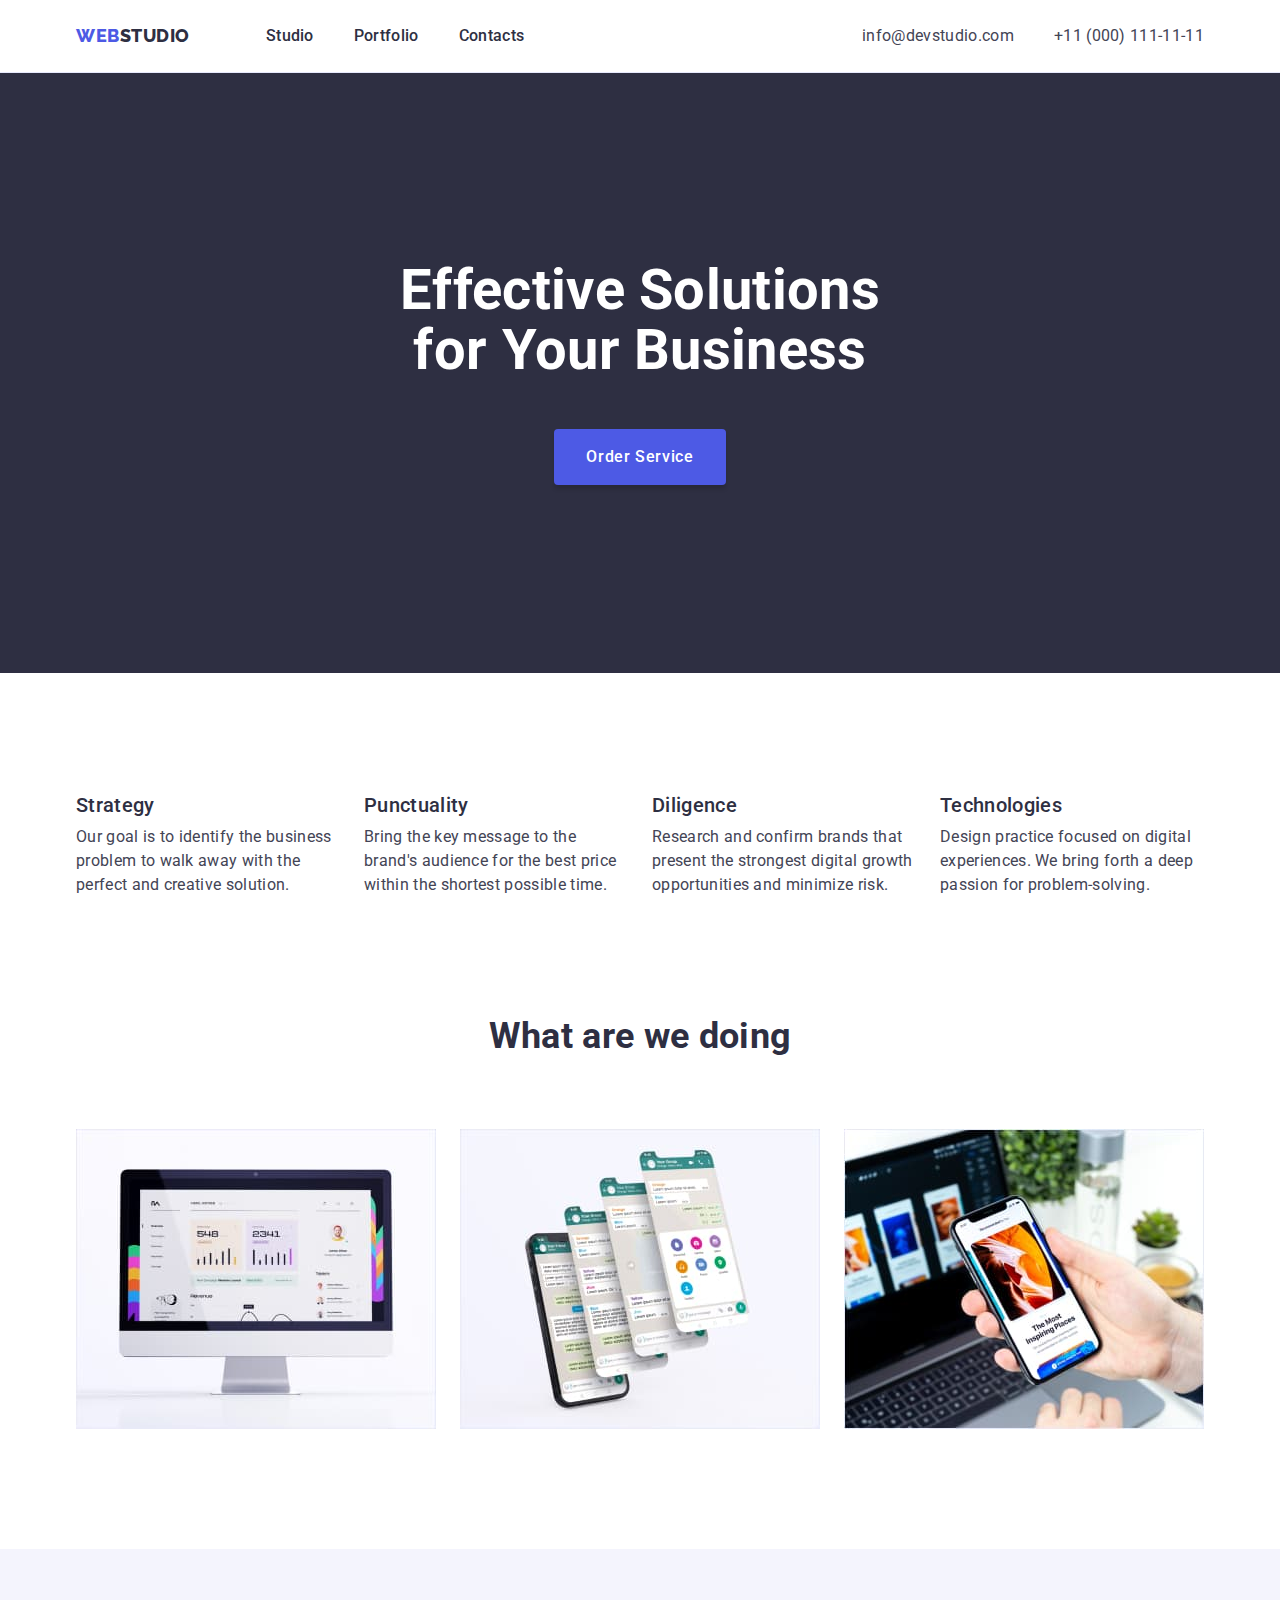
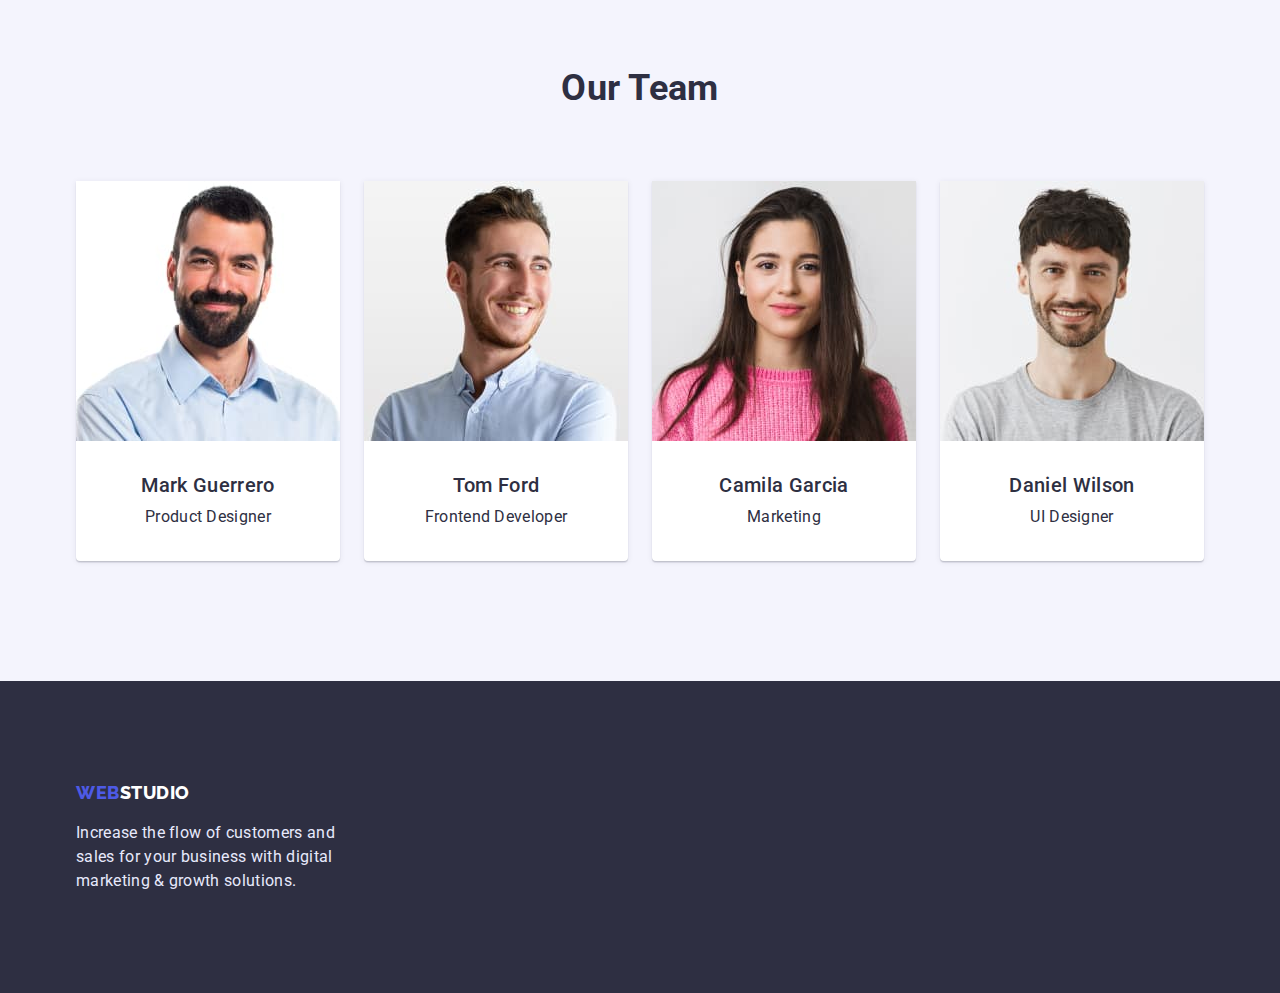
==== index.html @ be6d8459 "Initial commit" ====
<!DOCTYPE html>
<html lang="en">
  <head>
    <meta charset="UTF-8" />
    <meta name="viewport" content="width=device-width, initial-scale=1.0" />
    <title>Document</title>
    <link href="https://fonts.googleapis.com/css2?family=Raleway:wght@800&family=Roboto:wght@400;500;700;900&display=swap" 
    rel="stylesheet"> 
   <link rel="stylesheet"
    href="https://cdnjs.cloudflare.com/ajax/libs/modern-normalize/1.1.0/modern-normalize.min.css" />
    <link rel="stylesheet" href="./css/styles.css" />
  </head>
  <body>
    <header class="page-nav">
      <div class="conteiner main-nav">
          <nav class="main-nav">
            <a href="./index.html" class="logo">
              <span class="heading">Web</span><span>Studio</span>
            </a> 
            <ul class="nav-list list">
              <li class="item"><a href="./index.html" class="link">Studio</a></li>
              <li class="item"><a href="./portfolio.html" class="link">Portfolio</a></li>
              <li class="item"><a href="" class="link">Contacts</a></li>
            </ul>
          </nav>            
        <address class="auth">
          <ul class="mail list">
            <li class="item">
              <a href="mailto:info@devstudio.com" class="auth-link">info@devstudio.com</a>
            </li>
            <li class="item">
              <a href="tel:+110001111111" class="auth-link">+11 (000) 111-11-11</a>
            </li>
          </ul>
        </address>
      </div> 
    </header>
    <main>
       
      <section class="hero-section">
        <div class="conteiner">  
          <h1 class="hero-text">Effective Solutions <br/> for Your Business</h1>
          <button type="button" class="button-primary">Order Service</button>
        </div>    
      </section>
      <!--section1-->
      <section class="section-top list">
          <div class="conteiner">
           <h2 class="hide-title">Advances</h2>
            <ul class="section-text list">
            <li class="item">
              <h3 class="subtitle">Strategy</h3>
              <p class="text">
                Our goal is to identify the business problem to walk away with the
                perfect and creative solution.
              </p>
            </li>
            <li class="item">
              <h3 class="subtitle">Punctuality</h3>
              <p class="text">
                Bring the key message to the brand's audience for the best price
                within the shortest possible time.
              </p>
            </li>
            <li class="item">
              <h3 class="subtitle">Diligence</h3>
              <p class="text">
                Research and confirm brands that present the strongest digital
                growth opportunities and minimize risk.
              </p>
            </li>
            <li class="item">
              <h3 class="subtitle">Technologies</h3>
              <p class="text">
                Design practice focused on digital experiences. We bring forth a
                deep passion for problem-solving.
              </p>
            </li>
            </ul>
          </div> 
      </section>
      <!--section2-->
      <section class="img-section">
        <div class="conteiner">
          <h2 class="title">What are we doing</h2>
        <ul class="img-list list">
          <li class="item">
            <img src="./images/img1.jpg" alt="computer screen" width="360" />
          </li>
          <li class="item">
            <img src="./images/img3.jpg" alt="computer and phone" width="360" />
          </li>
          <li class="item">
            <img src="./images/img2.jpg" alt="layers on screen" width="360" />
          </li>
        </ul>
        </div>
      </section>
      <!--SECTION3-->      
      <section class="section-team">
        <div class="conteiner">
          <h2 class="title">Our Team</h2>
          <ul class="card-team list">
            <li class="item">
              <div class="card">            
                <img class="" src="./images/imgt1.jpg" alt="Mark Guerrero" width="264" />
                <div class="team-text">
                <h3 class="subtitle">Mark Guerrero</h3>
                <p class="text">Product Designer</p>
                </div> 
                </div> 
            </li>
            <li class="item"> 
              <div class="card">            
                <img class="" src="./images/imgt2.jpg" alt="Tom Ford" width="264"  />
                <div class="team-text">
                <h3 class="subtitle">Tom Ford</h3>
               <p class="text">Frontend Developer</p> 
                </div> 
                </div>
            </li>
            <li class="item">
              <div class="card">             
                <img class="" src="./images/imgt3.jpg" alt="Camila Garcia" width="264"  />
                <div class="team-text">
                <h3 class="subtitle">Camila Garcia</h3>
                <p class="text">Marketing</p>  
                </div> 
                </div>
            </li>
            <li class="item"> 
              <div class="card">            
                <img class="" src="./images/imgt4.jpg" alt="Daniel Wilson" width="264"  />
                <div class="team-text">
                <h3 class="subtitle">Daniel Wilson</h3>
                <p class="text">UI Designer</p>   
                </div> 
                </div>
            </li>
          </ul>
        </div>
      </section>
    </main>
    <footer class="footer">
     <div class="conteiner">
      <div class="footer-box">
      <a href="./index.html" class="logo">
        <span class="heading">Web</span><span class="caption">Studio</span>
      </a>  
      <p class="text-footer">
        Increase the flow of customers and sales for your business with digital
         marketing & growth solutions.
      </p>
     </div> 
     </div>
    </footer>
  </body>
</html>
---- css/styles.css ----
:root{
--main-color: #2E2F42;
--main-grey-color:#434455;
--white-color:  #FFFFFF;
--button-blue-color:  #4D5AE5;
--main-bground-color: #F4F4FD;
--button-portf-bground-color: #F4F4FD;
--background-button-color:#404BBF; 
--footer-text-color: #E7E9FC;
--button-border: #E7E9FC;
--card-shadow: 0px 1px 6px rgba(46, 47, 66, 0.08), 0px 1px 1px rgba(46, 47, 66, 0.16), 0px 2px 1px rgba(46, 47, 66, 0.08);
}

.list{
  list-style: none;
  margin: 0;
  padding: 0;
}

body {  
  font-family: 'Roboto', sans-serif;
  font-size: 16px;
  background-color: var(--text-white-color);
  color:var(--main-color);
  letter-spacing: 0.02em;
}


/* for nav main */
 .main-nav {
  display: flex;
  align-items: center;
}

 /* for header section address */ 
.conteiner{
  width: 1158px;
  padding-left: 15px;
  padding-right: 15px;
  margin-left: auto;
  margin-right: auto;
  
}
.hide-title{
  position: absolute;
  width: 1px;
  height: 1px;
  margin: -1px;
  border: 0;
  padding: 0;
  
  white-space: nowrap;
  clip-path: inset(100%);
  clip: rect(0 0 0 0);
  overflow: hidden;
}

/* logo */
.logo {

  font-family: 'Raleway', sans-serif;
  font-size: 18px;
  line-height: 1.33;
  font-weight: 800;
  letter-spacing: 0.03em;
  text-decoration: none;
  text-transform: uppercase;
  color: var(--main-color);
 
}
.logo .heading{
    color: var(--button-blue-color);
}
/* for footer logo */
.logo .caption{
  color:  var(--white-color);
}
/* nav */

.nav-list .item+ .item{
  margin-left: 40px;
}
.nav-list{
 display: flex;
 margin-left: 76px;
}
.nav-list .link{
 padding-top: 24px;
 padding-bottom: 24px;
}
.nav-list .link {
  display: block;

  color: var(--main-color);
  font-weight: 500;
  line-height: 1.5;
  text-decoration: none;
 }

.link:hover,
.link:focus
{ 
  color:var(--background-button-color);
}
/* auth list */
.auth {
 margin-left: auto; 
}
.mail{
  display: flex;
  
}
.mail .item + .item {
margin-left: 40px;
}
.list .auth-link{
  
  color: var(--main-grey-color);
  font-style: normal;
  font-weight: 400;
  line-height: 1.5;
  text-decoration: none;  
  padding-top: 24px;
  padding-bottom: 24px;
}
.auth-link:hover,
.auth-link:focus
{color:var(--background-button-color)
}
.page-nav{
  border-bottom: 1px solid var(--footer-text-color) ;
}
/* hero section */
.hero-section{
  padding-top: 188px;
  padding-bottom: 188px;
  background: var(--main-color);
  text-align: center;
  
}
/* text for hero section */
.hero-section .hero-text{
  margin: 0;
  margin-bottom: 48px;

  font-size: 56px;
  font-weight: 700;
  line-height: 1.07;
  text-align: center;
  color: var(--white-color);

}
/* button for hero (primery button)*/
.hero-section .button-primary{
  display: inline-block;
  cursor: pointer;
  border-radius: 4px;
  box-shadow: 0px 4px 4px rgba(0, 0, 0, 0.15);
  padding: 16px 32px;
  min-width: 169px;
  border: none; 

  font-family: 'Roboto', sans-serif;
  font-weight: 500;
  font-size: 16px;
  line-height: 1.5;
  letter-spacing: 0.04em;
  
 
  color: var(--white-color);
  background: var(--button-blue-color);
}
.button-primary:hover,
.button-primary:focus{
background: var(--background-button-color);
}

/* for portfolio button */
/* 1 for button list*/
.button-list {

  margin-bottom: 72px;
  display: flex;
  flex-wrap: wrap;
  justify-content: center;
}
.button-list .item + .item {
  margin-left: 24px;
}

.button-list .button-link{
  padding: 12px 24px;
  border-radius: 4px;
  border: 1px solid var(--button-border);
  box-shadow: 4px 4px 4px rgba(0, 0, 0, 0.15);
  cursor: pointer;

  font-family: 'Roboto', sans-serif;
  font-weight: 500;
  font-size: 16px;
  line-height: 1.5;
  letter-spacing: 0.04em; 
  
  color: var(--button-blue-color);
  background: var(--button-portf-bground-color); 
}
.button-link:hover,
.button-link:focus{
 background: var(--background-button-color); 
 color: var(--white-color);
 border: 1px solid transparent;
}
/* for portfolio img card  */
/* .item * {
  outline: 1px solid tomato;
} */
img {
  display: block;
  max-width: 100%;
  height: auto;
}
.card-img{
  display: flex;
  flex-wrap: wrap;
 
  gap: 48px 24px; 

}
.card-img .card-portfolio {
  text-decoration: none;
  
}
.card-content .subtitle{
  margin-top: 0;
  margin-bottom: 8px;
  font-weight: 500;
  font-size: 20px;
  line-height: 1.2;
  color: var(--main-color);
  
} 

.card-img .item{
  width: 360px;
   flex-basis: calc(100% / 3 - 24px);

} 
.card-content{
  padding-top: 32px;
  padding-bottom: 32px;
  padding-left: 16px;
}
.card-content .text{
  margin-top: 0;
  margin-bottom: 0;
  font-weight: 400;
  line-height: 1.5;
  color: var(--main-grey-color);
  
}
.card-content{
  border-bottom: 1px solid var(--footer-text-color) ;
  border-right: 1px solid var(--footer-text-color) ;
  border-left: 1px solid var(--footer-text-color) ;
} 
/*  for section1  */
 
 .section-top {
  padding-top: 120px;
  padding-bottom: 120px;
   /* background-color: #4D5AE5;  */
}  

.section-text .subtitle{
  margin-top: 0;
  font-weight: 500;
  margin-bottom: 8px;
  font-size: 20px;
  line-height: 1.2;
   /* background-color: aqua;  */
} 
.section-text {
  display: flex;
  flex-wrap: wrap;

  /* background-color: yellowgreen;  */
}
 .section-text .item {
 width: 264px;
} 
.section-text .item + .item{
 margin-left: 24px;
}  

.section-text .text{
  font-weight: 400;
  line-height: 1.5;
  color: var(--main-grey-color); 
  margin-top: 0;
  margin-bottom: 0;  

} 
/* for portfolio */
.section-portfolio{
  padding-top: 96px;
  padding-bottom: 120px;
  /* background-color: aqua; */
}
/* section2 (second), only pictures */
.img-section{
  padding-bottom: 120px;
 /* background-color: aqua; */
}
.img-section .img-list {
  display: flex;
  flex-wrap: wrap;
 
}
.img-list .item + .item{
  margin-left: 24px; 
}

.img-section .title{
  margin: 0;
  font-weight: 700;
  margin-bottom: 72px;
  font-size: 36px;
  line-height: 1.11;
  text-align: center;
  
}
/* section3 */
.section-team{
  padding-bottom: 120px;
  padding-top: 120px;
  background-color: var(--main-bground-color);
}

.card-team{
  display: flex;
  flex-wrap: wrap;

}
.card-team .item + .item {
  margin-left: 24px;
  
}
.section-team .title{
  margin: 0;
  margin-bottom: 72px;
  font-weight: 700;
  font-size: 36px;
  line-height: 1.11;
  text-align: center;
}

.card-team .subtitle{
  margin-top: 0;
  margin-bottom: 8px;
  font-weight: 500;
  font-size: 20px;
  line-height: 1.2;
}
.card-team .text{
  margin: 0;
  font-weight: 400;
  line-height: 1.5;
}
.card-team .team-text{
  padding: 32px 16px;
}
 .card{ 
  text-align: center;
  background-color: var(--white-color);
  box-shadow: var(--card-shadow);
  border-radius: 0px 0px 4px 4px;
 }


  /* for footer */
.footer{
background: var(--main-color);
padding-top: 100px;
padding-bottom: 100px;
}
.footer .text-footer{
  margin-top: 16px;
  margin-bottom: 0;
  line-height: 1.5;  
  color:var(--footer-text-color);
  font-weight: 400;
}
.footer-box{

  width: 264px;
     
}
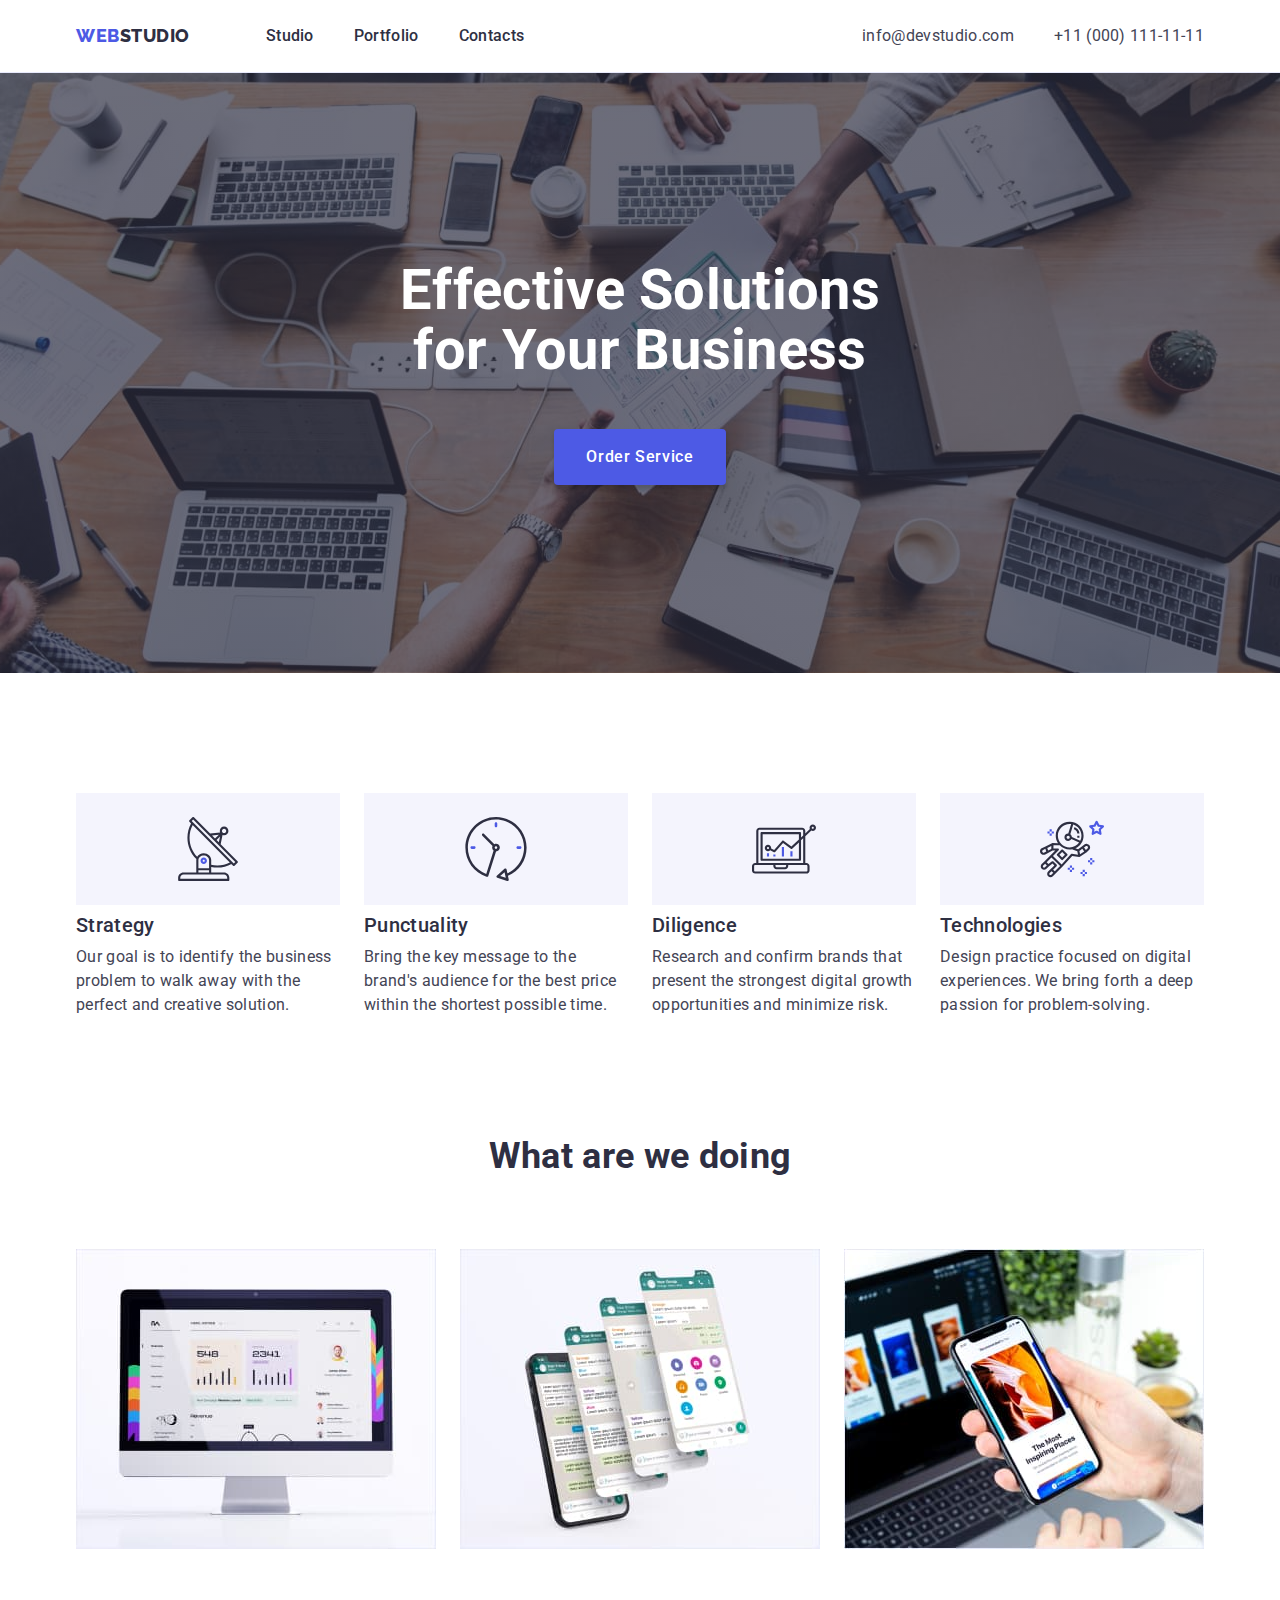
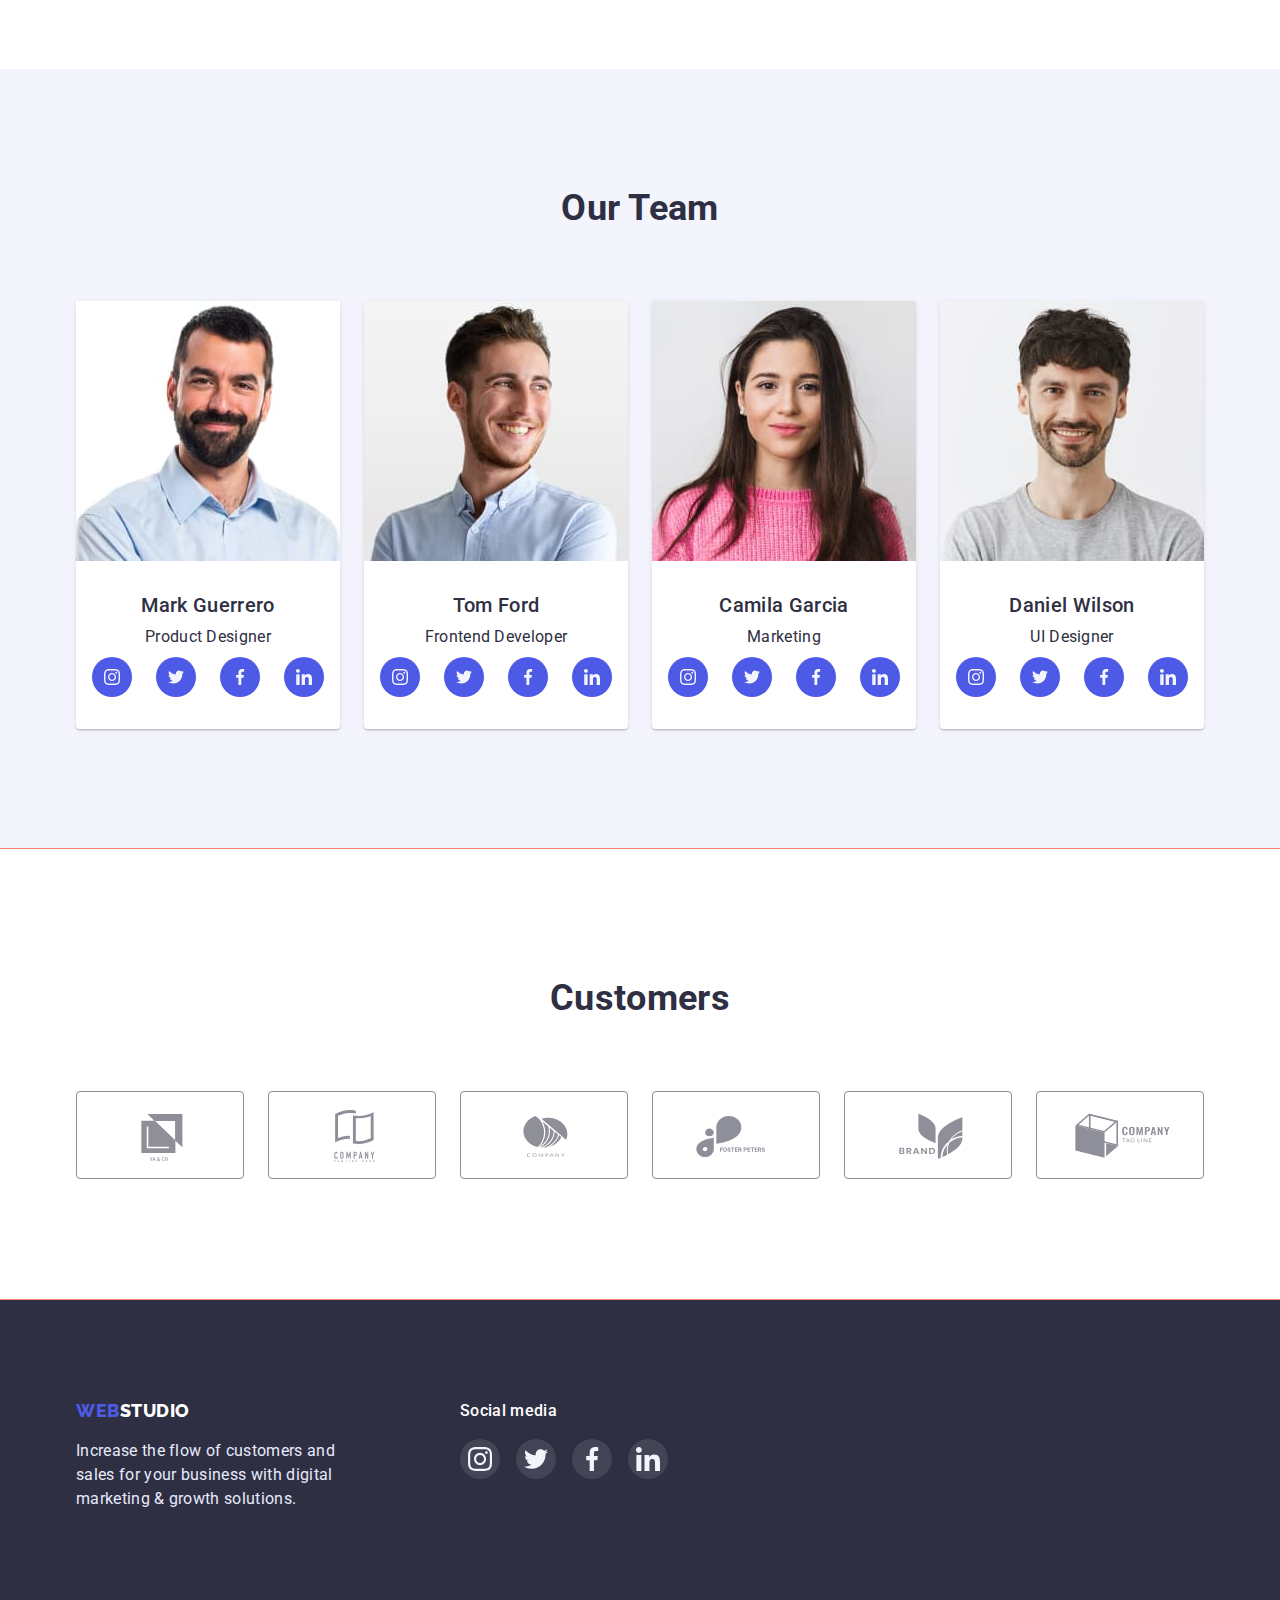
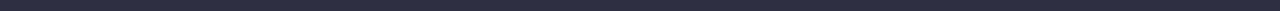
==== commit d43b07a5: "for-check-homework-04" ====
--- a/index.html
+++ b/index.html
@@ -36,46 +36,73 @@
       </div> 
     </header>
     <main>
-       
       <section class="hero-section">
         <div class="conteiner">  
           <h1 class="hero-text">Effective Solutions <br/> for Your Business</h1>
           <button type="button" class="button-primary">Order Service</button>
-        </div>    
+        </div>
       </section>
       <!--section1-->
       <section class="section-top list">
           <div class="conteiner">
-           <h2 class="hide-title">Advances</h2>
-            <ul class="section-text list">
-            <li class="item">
-              <h3 class="subtitle">Strategy</h3>
-              <p class="text">
-                Our goal is to identify the business problem to walk away with the
-                perfect and creative solution.
-              </p>
-            </li>
-            <li class="item">
-              <h3 class="subtitle">Punctuality</h3>
-              <p class="text">
-                Bring the key message to the brand's audience for the best price
-                within the shortest possible time.
-              </p>
-            </li>
-            <li class="item">
-              <h3 class="subtitle">Diligence</h3>
-              <p class="text">
-                Research and confirm brands that present the strongest digital
-                growth opportunities and minimize risk.
-              </p>
-            </li>
-            <li class="item">
-              <h3 class="subtitle">Technologies</h3>
-              <p class="text">
-                Design practice focused on digital experiences. We bring forth a
-                deep passion for problem-solving.
-              </p>
-            </li>
+           <h2 class="hide-title">Advances</h2>                      
+           <ul class="section-text list">
+              <li class="item">
+                <div class="upper-icon">
+                  <a href="" class="icon-item">
+                    <svg class="icon-link" width="64px" height="64px">
+                      <use href="./images/sprite.svg#icon-antenna"></use>
+                    </svg>
+                  </a>
+                </div>
+                <h3 class="subtitle">Strategy</h3>
+                <p class="text">
+                  Our goal is to identify the business problem to walk away with the
+                  perfect and creative solution.
+                </p>                
+              </li>
+              <li class="item">
+                <div class="upper-icon" >
+                  <a href="" class="icon-item">
+                    <svg class="icon-link" width="64px" height="64px">
+                      <use href="./images/sprite.svg#icon-clock"></use>
+                    </svg>
+                  </a>
+                </div>
+               <h3 class="subtitle">Punctuality</h3>
+                <p class="text">
+                  Bring the key message to the brand's audience for the best price
+                 within the shortest possible time.
+                </p>
+              </li>
+              <li class="item">
+                <div class="upper-icon" >
+                  <a href="" class="icon-item">
+                    <svg class="icon-link" width="64px" height="64px">
+                      <use href="./images/sprite.svg#icon-diagram"></use>
+                    </svg>
+                  </a>
+                </div>
+                <h3 class="subtitle">Diligence</h3>
+                <p class="text">
+                  Research and confirm brands that present the strongest digital
+                  growth opportunities and minimize risk.
+                </p>
+              </li>
+              <li class="item">
+                <div class="upper-icon" >
+                  <a href="" class="icon-item">
+                    <svg class="icon-link" width="64px" height="64px">
+                      <use href="./images/sprite.svg#icon-astronaut"></use>
+                    </svg>
+                  </a>
+                </div>
+                <h3 class="subtitle">Technologies</h3>
+                <p class="text">
+                  Design practice focused on digital experiences. We bring forth a
+                  deep passion for problem-solving.
+                </p>
+              </li>
             </ul>
           </div> 
       </section>
@@ -96,7 +123,7 @@
         </ul>
         </div>
       </section>
-      <!--SECTION3-->      
+      <!--SECTION3-->       
       <section class="section-team">
         <div class="conteiner">
           <h2 class="title">Our Team</h2>
@@ -107,15 +134,75 @@
                 <div class="team-text">
                 <h3 class="subtitle">Mark Guerrero</h3>
                 <p class="text">Product Designer</p>
+                <ul class="social-list list">
+                  <li class="social-list-item">
+                    <a href="" class="social-list-link">
+                      <svg class="social-list-icon" width="16" height="16">
+                        <use href="./images/sprite.svg#icon-instagram"></use>
+                      </svg>
+                    </a>
+                  </li>
+                  <li class="social-list-item">
+                    <a href="" class="social-list-link">
+                      <svg class="social-list-icon" width="16" height="16">
+                        <use href="./images/sprite.svg#icon-twitter"></use>
+                      </svg>
+                    </a>
+                  </li>
+                  <li class="social-list-item">
+                    <a href="" class="social-list-link">
+                      <svg class="social-list-icon" width="16" height="16">
+                        <use href="./images/sprite.svg#icon-facebook"></use>
+                      </svg>
+                    </a>
+                  </li>
+                  <li class="social-list-item">
+                    <a href="" class="social-list-link">
+                      <svg class="social-list-icon" width="16" height="16">
+                        <use href="./images/sprite.svg#icon-linkedin"></use>
+                      </svg>
+                    </a>
+                  </li>
+                </ul>
                 </div> 
-                </div> 
+                </div>                             
             </li>
             <li class="item"> 
               <div class="card">            
                 <img class="" src="./images/imgt2.jpg" alt="Tom Ford" width="264"  />
                 <div class="team-text">
                 <h3 class="subtitle">Tom Ford</h3>
-               <p class="text">Frontend Developer</p> 
+                <p class="text">Frontend Developer</p> 
+                <ul class="social-list list">
+                  <li class="social-list-item">
+                    <a href="" class="social-list-link">
+                      <svg class="social-list-icon" width="16" height="16">
+                        <use href="./images/sprite.svg#icon-instagram"></use>
+                      </svg>
+                    </a>
+                  </li>
+                  <li class="social-list-item">
+                    <a href="" class="social-list-link">
+                      <svg class="social-list-icon" width="16" height="16">
+                        <use href="./images/sprite.svg#icon-twitter"></use>
+                      </svg>
+                    </a>
+                  </li>
+                  <li class="social-list-item">
+                    <a href="" class="social-list-link">
+                      <svg class="social-list-icon" width="16" height="16">
+                        <use href="./images/sprite.svg#icon-facebook"></use>
+                      </svg>
+                    </a>
+                  </li>
+                  <li class="social-list-item">
+                    <a href="" class="social-list-link">
+                      <svg class="social-list-icon" width="16" height="16">
+                        <use href="./images/sprite.svg#icon-linkedin"></use>
+                      </svg>
+                    </a>
+                  </li>
+                </ul>
                 </div> 
                 </div>
             </li>
@@ -124,7 +211,37 @@
                 <img class="" src="./images/imgt3.jpg" alt="Camila Garcia" width="264"  />
                 <div class="team-text">
                 <h3 class="subtitle">Camila Garcia</h3>
-                <p class="text">Marketing</p>  
+                <p class="text">Marketing</p>
+                <ul class="social-list list">
+                  <li class="social-list-item">
+                    <a href="" class="social-list-link">
+                      <svg class="social-list-icon" width="16" height="16">
+                        <use href="./images/sprite.svg#icon-instagram"></use>
+                      </svg>
+                    </a>
+                  </li>
+                  <li class="social-list-item">
+                    <a href="" class="social-list-link">
+                      <svg class="social-list-icon" width="16" height="16">
+                        <use href="./images/sprite.svg#icon-twitter"></use>
+                      </svg>
+                    </a>
+                  </li>
+                  <li class="social-list-item">
+                    <a href="" class="social-list-link">
+                      <svg class="social-list-icon" width="16" height="16">
+                        <use href="./images/sprite.svg#icon-facebook"></use>
+                      </svg>
+                    </a>
+                  </li>
+                  <li class="social-list-item">
+                    <a href="" class="social-list-link">
+                      <svg class="social-list-icon" width="16" height="16">
+                        <use href="./images/sprite.svg#icon-linkedin"></use>
+                      </svg>
+                    </a>
+                  </li>
+                </ul>
                 </div> 
                 </div>
             </li>
@@ -133,16 +250,96 @@
                 <img class="" src="./images/imgt4.jpg" alt="Daniel Wilson" width="264"  />
                 <div class="team-text">
                 <h3 class="subtitle">Daniel Wilson</h3>
-                <p class="text">UI Designer</p>   
+                <p class="text">UI Designer</p>
+                <ul class="social-list list">
+                  <li class="social-list-item">
+                    <a href="" class="social-list-link">
+                      <svg class="social-list-icon" width="16" height="16">
+                        <use href="./images/sprite.svg#icon-instagram"></use>
+                      </svg>
+                    </a>
+                  </li>
+                  <li class="social-list-item">
+                    <a href="" class="social-list-link">
+                      <svg class="social-list-icon" width="16" height="16">
+                        <use href="./images/sprite.svg#icon-twitter"></use>
+                      </svg>
+                    </a>
+                  </li>
+                  <li class="social-list-item">
+                    <a href="" class="social-list-link">
+                      <svg class="social-list-icon" width="16" height="16">
+                        <use href="./images/sprite.svg#icon-facebook"></use>
+                      </svg>
+                    </a>
+                  </li>
+                  <li class="social-list-item">
+                    <a href="" class="social-list-link">
+                      <svg class="social-list-icon" width="16" height="16">
+                        <use href="./images/sprite.svg#icon-linkedin"></use>
+                      </svg>
+                    </a>
+                  </li>
+                </ul>   
                 </div> 
                 </div>
             </li>
           </ul>
         </div>
       </section>
+      <!--SECTION4-->
+      <section class="section-customer">
+        <div class="conteiner">
+          <h2 class="title">Customers</h2> 
+          <ul class="customers-list list">
+            <li class="logo-list">
+              <a href="" class="logo-link">
+                <svg class="logo-icon">
+                  <use href="./images/sprite.svg#icon-Logo1" width="104" height="56"></use>
+                </svg>
+              </a>
+            </li>
+            <li class="logo-list">
+              <a href="" class="logo-link">
+                <svg class="logo-icon">
+                  <use href="./images/sprite.svg#icon-Logo2" width="104" height="56"></use>
+                </svg>
+              </a>
+            </li>
+            <li class="logo-list">
+              <a href="" class="logo-link">
+                <svg class="logo-icon">
+                  <use href="./images/sprite.svg#icon-Logo3" width="104" height="56"></use>
+                </svg>
+              </a>
+            </li>
+            <li class="logo-list">
+              <a href="" class="logo-link">
+                <svg class="logo-icon">
+                  <use href="./images/sprite.svg#icon-Logo4" width="104" height="56"></use>
+                </svg>
+              </a>
+            </li>
+            <li class="logo-list">
+              <a href="" class="logo-link">
+                <svg class="logo-icon">
+                  <use href="./images/sprite.svg#icon-Logo5" width="104" height="56"></use>
+                </svg>
+              </a>
+            </li>
+            <li class="logo-list">
+              <a href="" class="logo-link">
+                <svg class="logo-icon">
+                  <use href="./images/sprite.svg#icon-Logo6" width="104" height="56"></use>
+                </svg>
+              </a>
+            </li>
+          </ul>            
+        </div>   
+      </section>
     </main>
     <footer class="footer">
-     <div class="conteiner">
+     <div class="foot-media conteiner">
       <div class="footer-box">
       <a href="./index.html" class="logo">
         <span class="heading">Web</span><span class="caption">Studio</span>
@@ -151,7 +348,40 @@
         Increase the flow of customers and sales for your business with digital
          marketing & growth solutions.
       </p>
-     </div> 
+    </div>
+      <div class="foot-social-link" >
+        <h2 class="media">Social media</h2>
+        <ul class="media-list">
+          <li class="media-item">
+            <a href="" class="media-link">
+              <svg class="link-sign">
+                <use href="./images/sprite.svg#icon-instagram" width="24" height="24"></use>
+              </svg>
+            </a>
+          </li>
+          <li class="media-item">
+            <a href="" class="media-link">
+              <svg class="link-sign">
+                <use href="./images/sprite.svg#icon-twitter" width="24" height="24"></use>
+              </svg>
+            </a>
+          </li>
+          <li class="media-item">
+            <a href="" class="media-link">
+              <svg class="link-sign">
+                <use href="./images/sprite.svg#icon-facebook" width="24" height="24"></use>
+              </svg>
+            </a>
+          </li>
+          <li class="media-item">
+            <a href="" class="media-link">
+              <svg class="link-sign">
+                <use href="./images/sprite.svg#icon-linkedin" width="24" height="24"></use>
+              </svg>
+            </a>
+          </li>
+        </ul>
+      </div>      
      </div>
     </footer>
   </body>
--- a/css/styles.css
+++ b/css/styles.css
@@ -10,6 +10,7 @@
 --footer-text-color: #E7E9FC;
 --button-border: #E7E9FC;
 --card-shadow: 0px 1px 6px rgba(46, 47, 66, 0.08), 0px 1px 1px rgba(46, 47, 66, 0.16), 0px 2px 1px rgba(46, 47, 66, 0.08);
+--color-customers: #8E8F99;
 }
 
 .list{
@@ -133,11 +134,23 @@
 }
 /* hero section */
 .hero-section{
+
+  max-width: 1440px;
+  max-height: 600px;
+  margin-left: auto;
+  margin-right: auto;  
+  /* outline: 2px solid greenyellow; */
+  background-image: linear-gradient(
+    rgba(46, 47, 66, 0.7),
+    rgba(46, 47, 66, 0.7)
+  ),
+  url('../images/people-office-hero.jpg'); 
+  background-position: center;
+  background-size: cover;
   padding-top: 188px;
   padding-bottom: 188px;
-  background: var(--main-color);
+  background-color: var(--main-color);  
   text-align: center;
-  
 }
 /* text for hero section */
 .hero-section .hero-text{
@@ -265,7 +278,6 @@
   border-left: 1px solid var(--footer-text-color) ;
 } 
 /*  for section1  */
- 
  .section-top {
   padding-top: 120px;
   padding-bottom: 120px;
@@ -283,15 +295,58 @@
 .section-text {
   display: flex;
   flex-wrap: wrap;
-
   /* background-color: yellowgreen;  */
 }
- .section-text .item {
+
+.section-text .item {
  width: 264px;
 } 
 .section-text .item + .item{
  margin-left: 24px;
-}  
+} 
+.feature-icon{
+  width: 264px;
+  height: 112px;
+  background-color: var(--button-portf-bground-color);
+  margin-bottom: 8px;
+}
+.upper-icon {
+  justify-content: center;
+  display: flex;
+  margin-bottom: 8px;
+  width: 264px;
+  height: 112px;
+  background-color: var(--main-bground-color);
+}
+.icon-item{
+  display: flex;
+  justify-content: center;
+  align-items: center;
+  /* outline: 1px solid red; */
+}
+
+/* .section-text .item::before{
+  display:block;
+  content: "";
+  height: 112px;
+  margin-bottom: 8px;
+  background: var(--button-portf-bground-color);
+  /* outline: 1px solid coral; 
+  background-repeat: no-repeat;
+  background-position: center; 
+}
+.section-text .icon-antenna::before {
+  background-image: url('../images/antenna.svg');
+}
+.section-text .icon-clock::before {
+  background-image: url('../images/clock.svg');
+}
+.section-text .icon-diagram::before {
+  background-image: url('../images/diagram.svg');
+}
+.section-text .icon-astronaut::before {
+  background-image: url('../images/astronaut.svg');
+} */
 
 .section-text .text{
   font-weight: 400;
@@ -301,6 +356,7 @@
   margin-bottom: 0;  
 
 } 
+
 /* for portfolio */
 .section-portfolio{
   padding-top: 96px;
@@ -310,7 +366,7 @@
 /* section2 (second), only pictures */
 .img-section{
   padding-bottom: 120px;
- /* background-color: aqua; */
+  /* background-color: aqua;  */
 }
 .img-section .img-list {
   display: flex;
@@ -328,6 +384,7 @@
   font-size: 36px;
   line-height: 1.11;
   text-align: center;
+ 
   
 }
 /* section3 */
@@ -364,26 +421,141 @@
 }
 .card-team .text{
   margin: 0;
+  margin-bottom: 8px;
   font-weight: 400;
   line-height: 1.5;
 }
 .card-team .team-text{
   padding: 32px 16px;
 }
- .card{ 
+.card{ 
   text-align: center;
   background-color: var(--white-color);
   box-shadow: var(--card-shadow);
   border-radius: 0px 0px 4px 4px;
  }
+/* for section3 icon */
+.social-list{
+  display: flex;
+  justify-content: center;
+  gap: 24px;
+
+}
+.social-list-link{
+  display: flex;
+  justify-content: center;
+  align-items: center;
+  width: 40px;
+  height: 40px;
+  border-radius: 50%;
+  background-color: var(--button-blue-color);
+}
+.social-list-link:hover,
+.social-list-link:focus  {
+background-color: var(--background-button-color);
+}
+ 
+/* for section4 icon customers */
+
+ 
+.section-customer{
+  padding-top: 130px;
+  padding-bottom: 120px;
+  outline: 1px solid salmon;
+}
+.section-customer .title{
+  margin: 0;
+  margin-bottom: 72px;
+  font-weight: 700;
+  font-size: 36px;
+  line-height: 1.11;
+  text-align: center;
+}
+.customers-list{
+  margin-top: 0;
+  margin-bottom: 0;
+  width: px;
+  height: px;
+  display: flex;
+  /* outline: 1px solid green; */
+
+}
+.logo-list{
+  width: 168px;
+  height: 88px;
+}
+.logo-list + .logo-list{
+ margin-left: 24px;
+}
+.logo-link{
+  display: flex;
+  align-items: center;
+  justify-content: center;
+  padding: 16px 32px; 
+  width: 100%;
+  height: 100%;
+  border: 1px solid var(--color-customers);
+  border-radius: 4px;
+}
+.logo-link:hover,
+.logo-link:focus{
+  display: block;
+  border: 1px solid var(--background-button-color);
+ 
+}
+.logo-icon{
+  justify-content: center;
+  width: 104px;
+  height: 56px;
+  /* fill: var(--color-customers); */
+  border-radius: 4px;
+   /* outline: 1px solid brown;  */
+}
+
+
+/* .client{
+  width: 168px;
+  height: 88px;
+  margin: 0 24px 0 0;
+}
+ .client-list{
+  margin-top: 0;
+  margin-bottom: 0;
+  display: flex;
+ }
+ .client-icon{
+  width: 168px;
+  height: 88px;
+  fill: green;
+  border-radius: 4px;
+ } */
+/* .logo-list {
+  margin: 0;
+  justify-content: center;
+  display: flex;
+  outline: 1px solid pink; 
+} */
+
+/* .logo-list-link{
+  margin: 0;
+  justify-content: center;
+  width: 168px;
+  height: 88px;
+  display: flex;
+  outline: 7px solid #4D5AE5; */
+
+
+
+
 
 
   /* for footer */
-.footer{
+ .footer{
+display: flex;
 background: var(--main-color);
 padding-top: 100px;
 padding-bottom: 100px;
-}
+} 
 .footer .text-footer{
   margin-top: 16px;
   margin-bottom: 0;
@@ -392,9 +564,40 @@
   font-weight: 400;
 }
 .footer-box{
-
   width: 264px;
-     
-}
-
-
+  margin-right: 120px;
+}
+.foot-media{
+display: flex;
+}
+.media-list{
+  margin: 0;
+  padding: 0;
+}
+.media-list{
+  display: flex;
+    width: 208px;
+    text-align: center;
+   gap: 16px;
+}
+.media-link{
+  display: block;
+  border: transparent;
+  border-radius: 50%;
+  width: 40px;
+  height: 40px;
+  padding: 8px;
+  background-color: rgba(255, 255, 255, 0.1);
+}
+.media-link:hover,
+.media-link:focus{
+  background-color: var(--background-button-color);
+}
+.media{
+  margin: 0 auto 16px 0;
+  font-weight: 500;
+  font-size: 16px;
+  line-height: 1.5;
+  color: var(--white-color);
+  
+}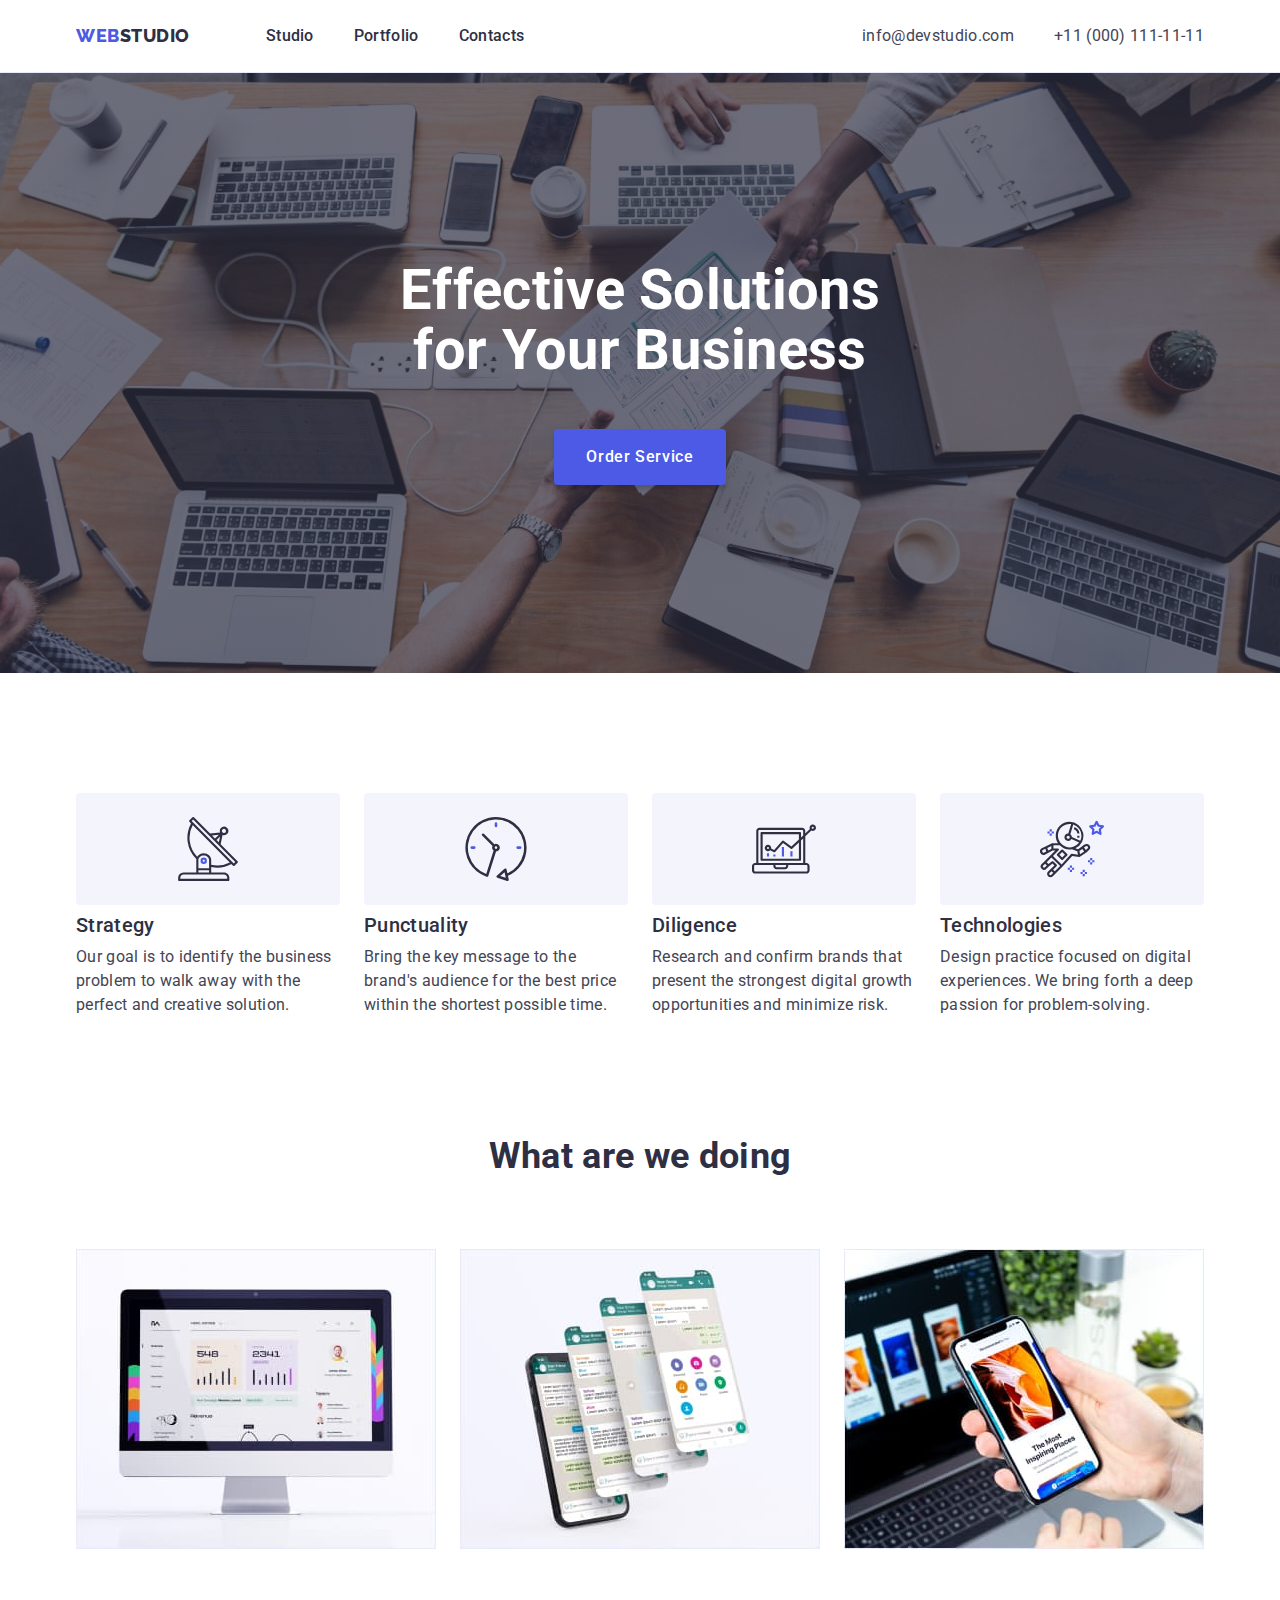
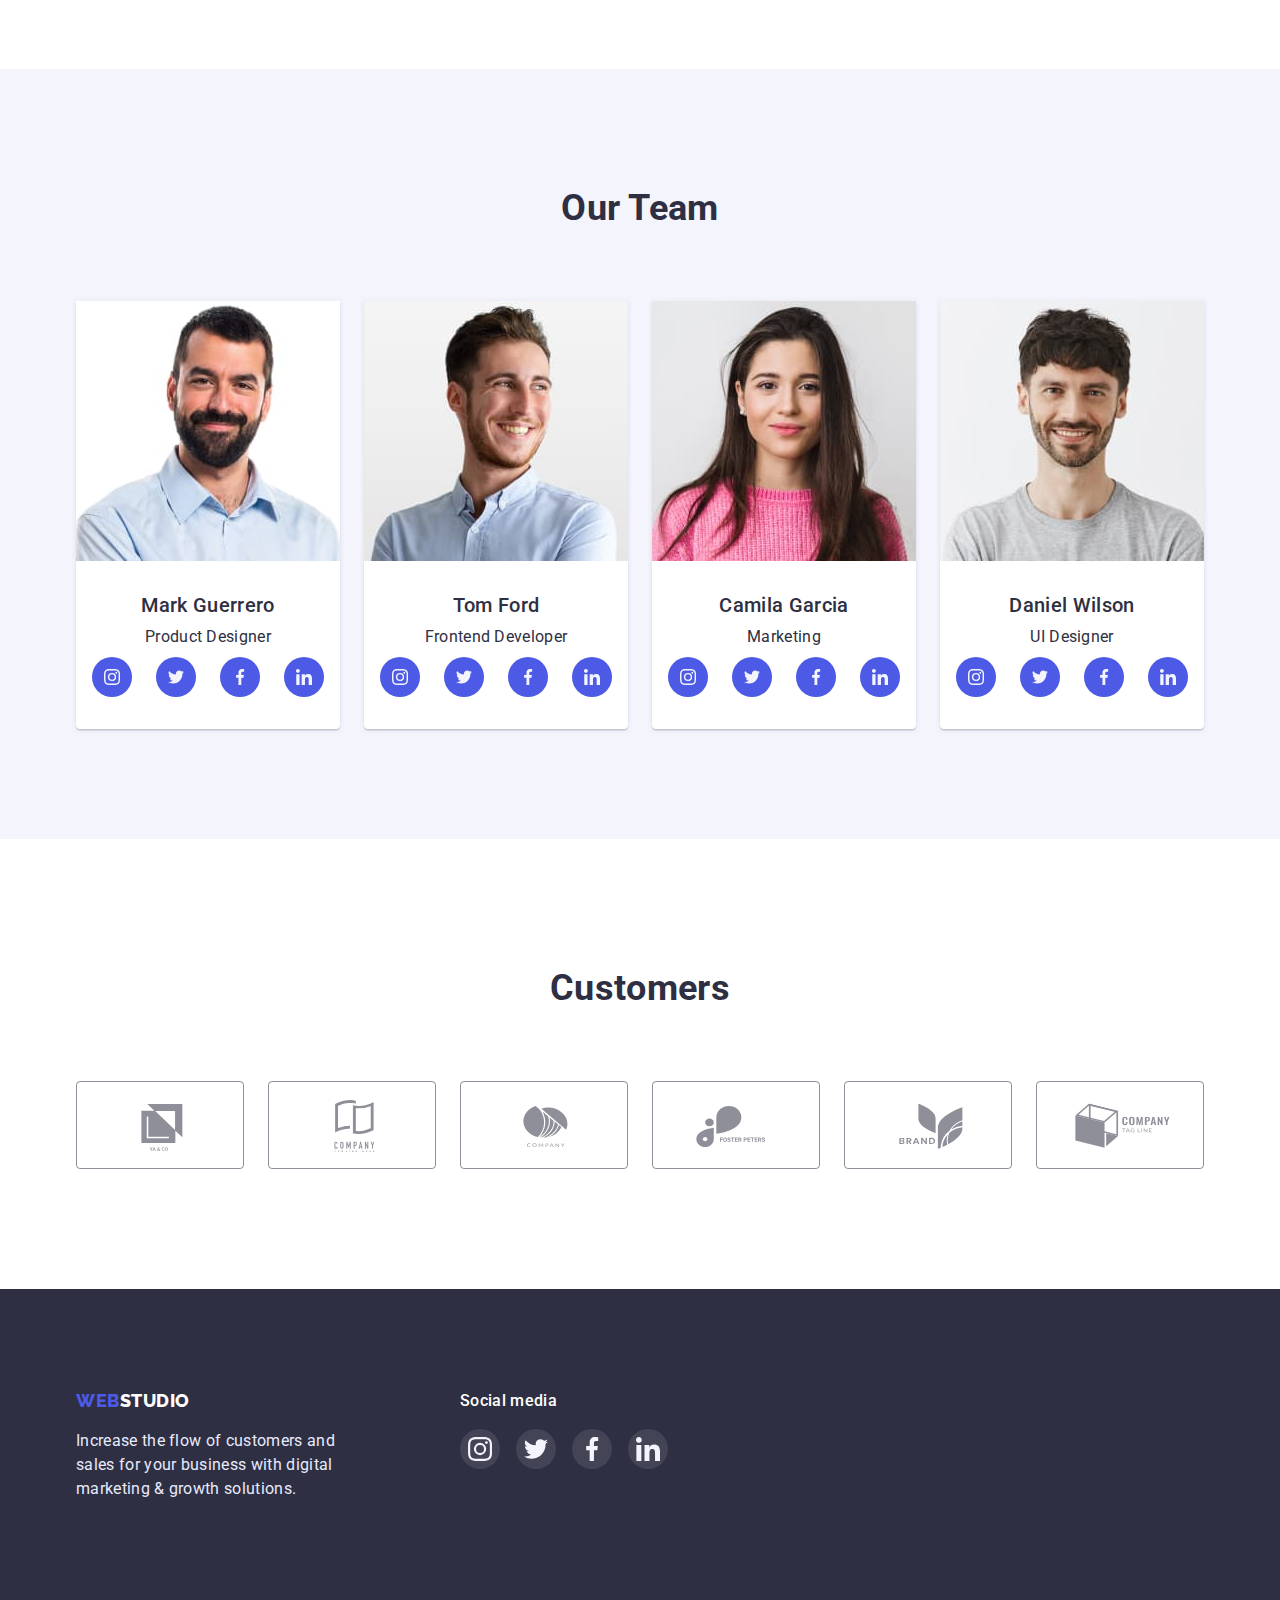
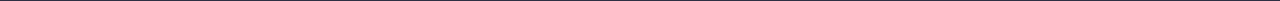
==== commit 7399e7c4: "for-chek-homework-04" ====
--- a/index.html
+++ b/index.html
@@ -47,14 +47,14 @@
           <div class="conteiner">
            <h2 class="hide-title">Advances</h2>                      
            <ul class="section-text list">
-              <li class="item">
+              <li class="item "> 
                 <div class="upper-icon">
                   <a href="" class="icon-item">
                     <svg class="icon-link" width="64px" height="64px">
                       <use href="./images/sprite.svg#icon-antenna"></use>
                     </svg>
                   </a>
-                </div>
+                </div>               
                 <h3 class="subtitle">Strategy</h3>
                 <p class="text">
                   Our goal is to identify the business problem to walk away with the
@@ -68,7 +68,7 @@
                       <use href="./images/sprite.svg#icon-clock"></use>
                     </svg>
                   </a>
-                </div>
+                </div>                               
                <h3 class="subtitle">Punctuality</h3>
                 <p class="text">
                   Bring the key message to the brand's audience for the best price
@@ -82,7 +82,7 @@
                       <use href="./images/sprite.svg#icon-diagram"></use>
                     </svg>
                   </a>
-                </div>
+                </div>                
                 <h3 class="subtitle">Diligence</h3>
                 <p class="text">
                   Research and confirm brands that present the strongest digital
@@ -96,7 +96,7 @@
                       <use href="./images/sprite.svg#icon-astronaut"></use>
                     </svg>
                   </a>
-                </div>
+                </div>               
                 <h3 class="subtitle">Technologies</h3>
                 <p class="text">
                   Design practice focused on digital experiences. We bring forth a
@@ -135,28 +135,28 @@
                 <h3 class="subtitle">Mark Guerrero</h3>
                 <p class="text">Product Designer</p>
                 <ul class="social-list list">
-                  <li class="social-list-item">
+                  <li class="team-social">
                     <a href="" class="social-list-link">
                       <svg class="social-list-icon" width="16" height="16">
                         <use href="./images/sprite.svg#icon-instagram"></use>
                       </svg>
                     </a>
                   </li>
-                  <li class="social-list-item">
+                  <li class="team-social">
                     <a href="" class="social-list-link">
                       <svg class="social-list-icon" width="16" height="16">
                         <use href="./images/sprite.svg#icon-twitter"></use>
                       </svg>
                     </a>
                   </li>
-                  <li class="social-list-item">
+                  <li class="team-social">
                     <a href="" class="social-list-link">
                       <svg class="social-list-icon" width="16" height="16">
                         <use href="./images/sprite.svg#icon-facebook"></use>
                       </svg>
                     </a>
                   </li>
-                  <li class="social-list-item">
+                  <li class="team-social">
                     <a href="" class="social-list-link">
                       <svg class="social-list-icon" width="16" height="16">
                         <use href="./images/sprite.svg#icon-linkedin"></use>
@@ -174,28 +174,28 @@
                 <h3 class="subtitle">Tom Ford</h3>
                 <p class="text">Frontend Developer</p> 
                 <ul class="social-list list">
-                  <li class="social-list-item">
+                  <li class="team-social">
                     <a href="" class="social-list-link">
                       <svg class="social-list-icon" width="16" height="16">
                         <use href="./images/sprite.svg#icon-instagram"></use>
                       </svg>
                     </a>
                   </li>
-                  <li class="social-list-item">
+                  <li class="team-social">
                     <a href="" class="social-list-link">
                       <svg class="social-list-icon" width="16" height="16">
                         <use href="./images/sprite.svg#icon-twitter"></use>
                       </svg>
                     </a>
                   </li>
-                  <li class="social-list-item">
+                  <li class="team-social">
                     <a href="" class="social-list-link">
                       <svg class="social-list-icon" width="16" height="16">
                         <use href="./images/sprite.svg#icon-facebook"></use>
                       </svg>
                     </a>
                   </li>
-                  <li class="social-list-item">
+                  <li class="team-social">
                     <a href="" class="social-list-link">
                       <svg class="social-list-icon" width="16" height="16">
                         <use href="./images/sprite.svg#icon-linkedin"></use>
@@ -213,28 +213,28 @@
                 <h3 class="subtitle">Camila Garcia</h3>
                 <p class="text">Marketing</p>
                 <ul class="social-list list">
-                  <li class="social-list-item">
+                  <li class="team-social">
                     <a href="" class="social-list-link">
                       <svg class="social-list-icon" width="16" height="16">
                         <use href="./images/sprite.svg#icon-instagram"></use>
                       </svg>
                     </a>
                   </li>
-                  <li class="social-list-item">
+                  <li class="team-social">
                     <a href="" class="social-list-link">
                       <svg class="social-list-icon" width="16" height="16">
                         <use href="./images/sprite.svg#icon-twitter"></use>
                       </svg>
                     </a>
                   </li>
-                  <li class="social-list-item">
+                  <li class="team-social">
                     <a href="" class="social-list-link">
                       <svg class="social-list-icon" width="16" height="16">
                         <use href="./images/sprite.svg#icon-facebook"></use>
                       </svg>
                     </a>
                   </li>
-                  <li class="social-list-item">
+                  <li class="team-social">
                     <a href="" class="social-list-link">
                       <svg class="social-list-icon" width="16" height="16">
                         <use href="./images/sprite.svg#icon-linkedin"></use>
@@ -252,28 +252,28 @@
                 <h3 class="subtitle">Daniel Wilson</h3>
                 <p class="text">UI Designer</p>
                 <ul class="social-list list">
-                  <li class="social-list-item">
+                  <li class="team-social">
                     <a href="" class="social-list-link">
                       <svg class="social-list-icon" width="16" height="16">
                         <use href="./images/sprite.svg#icon-instagram"></use>
                       </svg>
                     </a>
                   </li>
-                  <li class="social-list-item">
+                  <li class="team-social">
                     <a href="" class="social-list-link">
                       <svg class="social-list-icon" width="16" height="16">
                         <use href="./images/sprite.svg#icon-twitter"></use>
                       </svg>
                     </a>
                   </li>
-                  <li class="social-list-item">
+                  <li class="team-social">
                     <a href="" class="social-list-link">
                       <svg class="social-list-icon" width="16" height="16">
                         <use href="./images/sprite.svg#icon-facebook"></use>
                       </svg>
                     </a>
                   </li>
-                  <li class="social-list-item">
+                  <li class="team-social">
                     <a href="" class="social-list-link">
                       <svg class="social-list-icon" width="16" height="16">
                         <use href="./images/sprite.svg#icon-linkedin"></use>
@@ -351,7 +351,7 @@
     </div>
       <div class="foot-social-link" >
         <h2 class="media">Social media</h2>
-        <ul class="media-list">
+        <ul class="media-list list">
           <li class="media-item">
             <a href="" class="media-link">
               <svg class="link-sign">
--- a/css/styles.css
+++ b/css/styles.css
@@ -11,6 +11,7 @@
 --button-border: #E7E9FC;
 --card-shadow: 0px 1px 6px rgba(46, 47, 66, 0.08), 0px 1px 1px rgba(46, 47, 66, 0.16), 0px 2px 1px rgba(46, 47, 66, 0.08);
 --color-customers: #8E8F99;
+--backround-footer-social: #31D0AA;
 }
 
 .list{
@@ -116,7 +117,6 @@
 margin-left: 40px;
 }
 .list .auth-link{
-  
   color: var(--main-grey-color);
   font-style: normal;
   font-weight: 400;
@@ -134,9 +134,8 @@
 }
 /* hero section */
 .hero-section{
-
   max-width: 1440px;
-  max-height: 600px;
+  height: 600px;
   margin-left: auto;
   margin-right: auto;  
   /* outline: 2px solid greenyellow; */
@@ -223,6 +222,7 @@
  background: var(--background-button-color); 
  color: var(--white-color);
  border: 1px solid transparent;
+ box-shadow: 0px 3px 1px rgba(0, 0, 0, 0.1), 0px 2px 1px rgba(0, 0, 0, 0.08), 0px 2px 2px rgba(0, 0, 0, 0.12);
 }
 /* for portfolio img card  */
 /* .item * {
@@ -253,16 +253,18 @@
   color: var(--main-color);
   
 } 
-
 .card-img .item{
-  width: 360px;
-   flex-basis: calc(100% / 3 - 24px);
-
+  /* width: 360px;
+  flex-basis: calc(100% / 3 - 24px); */
 } 
+.card-img .item:hover,
+.card-img .item:focus{
+  box-shadow: 0px 1px 6px rgba(46, 47, 66, 0.08), 0px 1px 1px rgba(46, 47, 66, 0.16), 0px 2px 1px rgba(46, 47, 66, 0.08);
+}
 .card-content{
-  padding-top: 32px;
-  padding-bottom: 32px;
-  padding-left: 16px;
+  padding: 32px 16px;
+  border: 1px solid var(--footer-text-color) ;
+  border-top: none;
 }
 .card-content .text{
   margin-top: 0;
@@ -272,11 +274,6 @@
   color: var(--main-grey-color);
   
 }
-.card-content{
-  border-bottom: 1px solid var(--footer-text-color) ;
-  border-right: 1px solid var(--footer-text-color) ;
-  border-left: 1px solid var(--footer-text-color) ;
-} 
 /*  for section1  */
  .section-top {
   padding-top: 120px;
@@ -303,12 +300,13 @@
 } 
 .section-text .item + .item{
  margin-left: 24px;
-} 
-.feature-icon{
-  width: 264px;
-  height: 112px;
-  background-color: var(--button-portf-bground-color);
-  margin-bottom: 8px;
+}
+.section-text .text{
+  font-weight: 400;
+  line-height: 1.5;
+  color: var(--main-grey-color); 
+  margin-top: 0;
+  margin-bottom: 0;  
 }
 .upper-icon {
   justify-content: center;
@@ -317,25 +315,26 @@
   width: 264px;
   height: 112px;
   background-color: var(--main-bground-color);
+  border-radius: 4px;
 }
 .icon-item{
   display: flex;
   justify-content: center;
   align-items: center;
   /* outline: 1px solid red; */
-}
-
+}  
 /* .section-text .item::before{
   display:block;
   content: "";
   height: 112px;
   margin-bottom: 8px;
   background: var(--button-portf-bground-color);
-  /* outline: 1px solid coral; 
+  /* outline: 1px solid coral;  
   background-repeat: no-repeat;
-  background-position: center; 
-}
-.section-text .icon-antenna::before {
+  background-position: center;  
+ }  */
+
+/* .section-text .icon-antenna::before { 
   background-image: url('../images/antenna.svg');
 }
 .section-text .icon-clock::before {
@@ -346,17 +345,7 @@
 }
 .section-text .icon-astronaut::before {
   background-image: url('../images/astronaut.svg');
-} */
-
-.section-text .text{
-  font-weight: 400;
-  line-height: 1.5;
-  color: var(--main-grey-color); 
-  margin-top: 0;
-  margin-bottom: 0;  
-
-} 
-
+}   */
 /* for portfolio */
 .section-portfolio{
   padding-top: 96px;
@@ -389,7 +378,10 @@
 }
 /* section3 */
 .section-team{
-  padding-bottom: 120px;
+  max-width: 1440px;
+  margin-left: auto;
+  margin-right: auto;
+  padding-bottom: 110px;
   padding-top: 120px;
   background-color: var(--main-bground-color);
 }
@@ -438,8 +430,9 @@
 .social-list{
   display: flex;
   justify-content: center;
-  gap: 24px;
-
+}
+.team-social:not(:last-child){
+  margin-right: 24px;
 }
 .social-list-link{
   display: flex;
@@ -461,7 +454,7 @@
 .section-customer{
   padding-top: 130px;
   padding-bottom: 120px;
-  outline: 1px solid salmon;
+  /* outline: 1px solid salmon; */
 }
 .section-customer .title{
   margin: 0;
@@ -474,8 +467,6 @@
 .customers-list{
   margin-top: 0;
   margin-bottom: 0;
-  width: px;
-  height: px;
   display: flex;
   /* outline: 1px solid green; */
 
@@ -497,64 +488,31 @@
   border: 1px solid var(--color-customers);
   border-radius: 4px;
 }
+
+.logo-icon{
+  width: 104px;
+  height: 56px;
+  fill: var(--color-customers); 
+   /* outline: 1px solid brown;  */
+}
 .logo-link:hover,
 .logo-link:focus{
   display: block;
   border: 1px solid var(--background-button-color);
- 
-}
-.logo-icon{
-  justify-content: center;
-  width: 104px;
-  height: 56px;
-  /* fill: var(--color-customers); */
-  border-radius: 4px;
-   /* outline: 1px solid brown;  */
-}
-
-
-/* .client{
-  width: 168px;
-  height: 88px;
-  margin: 0 24px 0 0;
-}
- .client-list{
-  margin-top: 0;
-  margin-bottom: 0;
-  display: flex;
- }
- .client-icon{
-  width: 168px;
-  height: 88px;
-  fill: green;
-  border-radius: 4px;
- } */
-/* .logo-list {
-  margin: 0;
-  justify-content: center;
-  display: flex;
-  outline: 1px solid pink; 
-} */
-
-/* .logo-list-link{
-  margin: 0;
-  justify-content: center;
-  width: 168px;
-  height: 88px;
-  display: flex;
-  outline: 7px solid #4D5AE5; */
-
-
-
-
-
-
+}
+.logo-icon:hover,
+.logo-icon:focus{
+  fill: var(--background-button-color);
+}
   /* for footer */
  .footer{
-display: flex;
-background: var(--main-color);
-padding-top: 100px;
-padding-bottom: 100px;
+  max-width: 1440px;
+  margin-right: auto;
+  margin-left: auto;
+  display: flex;
+  background: var(--main-color);
+  padding-top: 100px;
+  padding-bottom: 100px;
 } 
 .footer .text-footer{
   margin-top: 16px;
@@ -576,9 +534,8 @@
 }
 .media-list{
   display: flex;
-    width: 208px;
-    text-align: center;
-   gap: 16px;
+  width: 208px;
+  text-align: center;
 }
 .media-link{
   display: block;
@@ -591,7 +548,10 @@
 }
 .media-link:hover,
 .media-link:focus{
-  background-color: var(--background-button-color);
+  background-color: var(--backround-footer-social);
+}
+.media-item:not(:last-child){
+  margin-right: 16px;
 }
 .media{
   margin: 0 auto 16px 0;
@@ -599,5 +559,4 @@
   font-size: 16px;
   line-height: 1.5;
   color: var(--white-color);
-  
-}+  }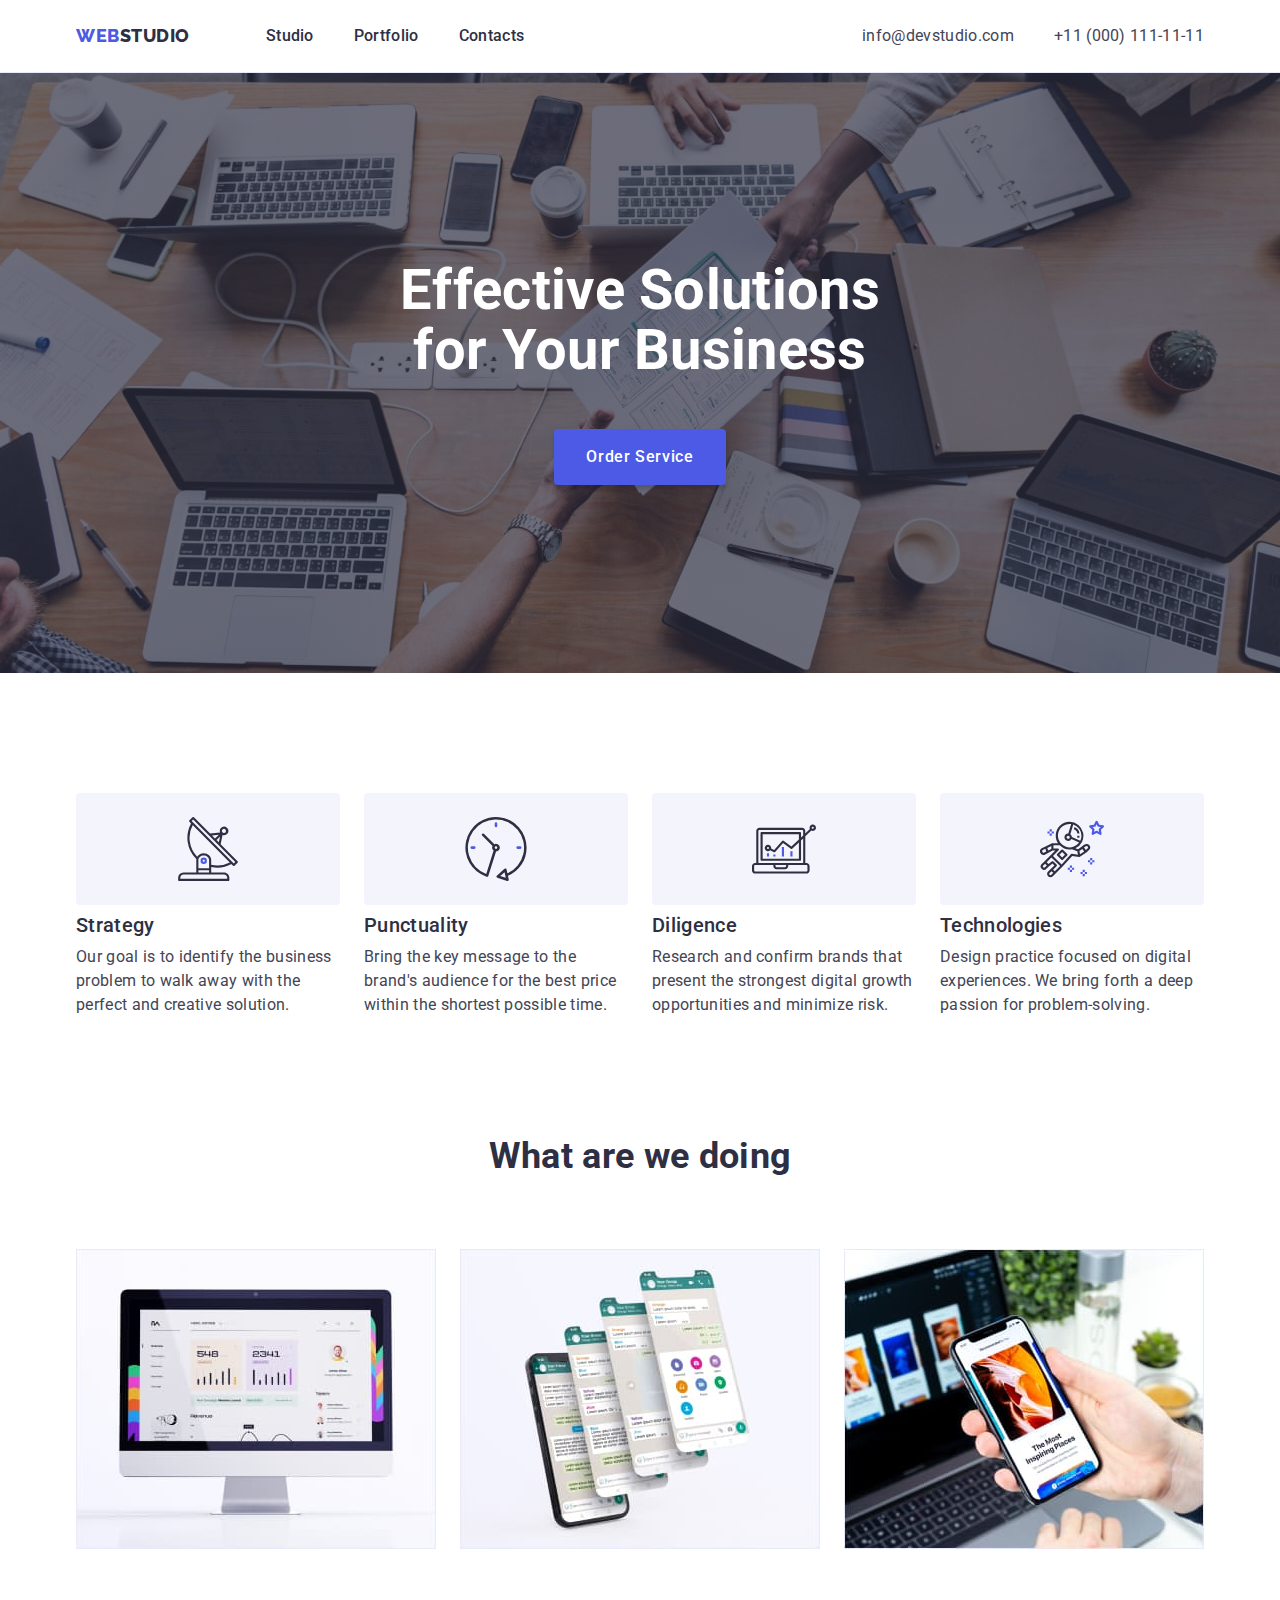
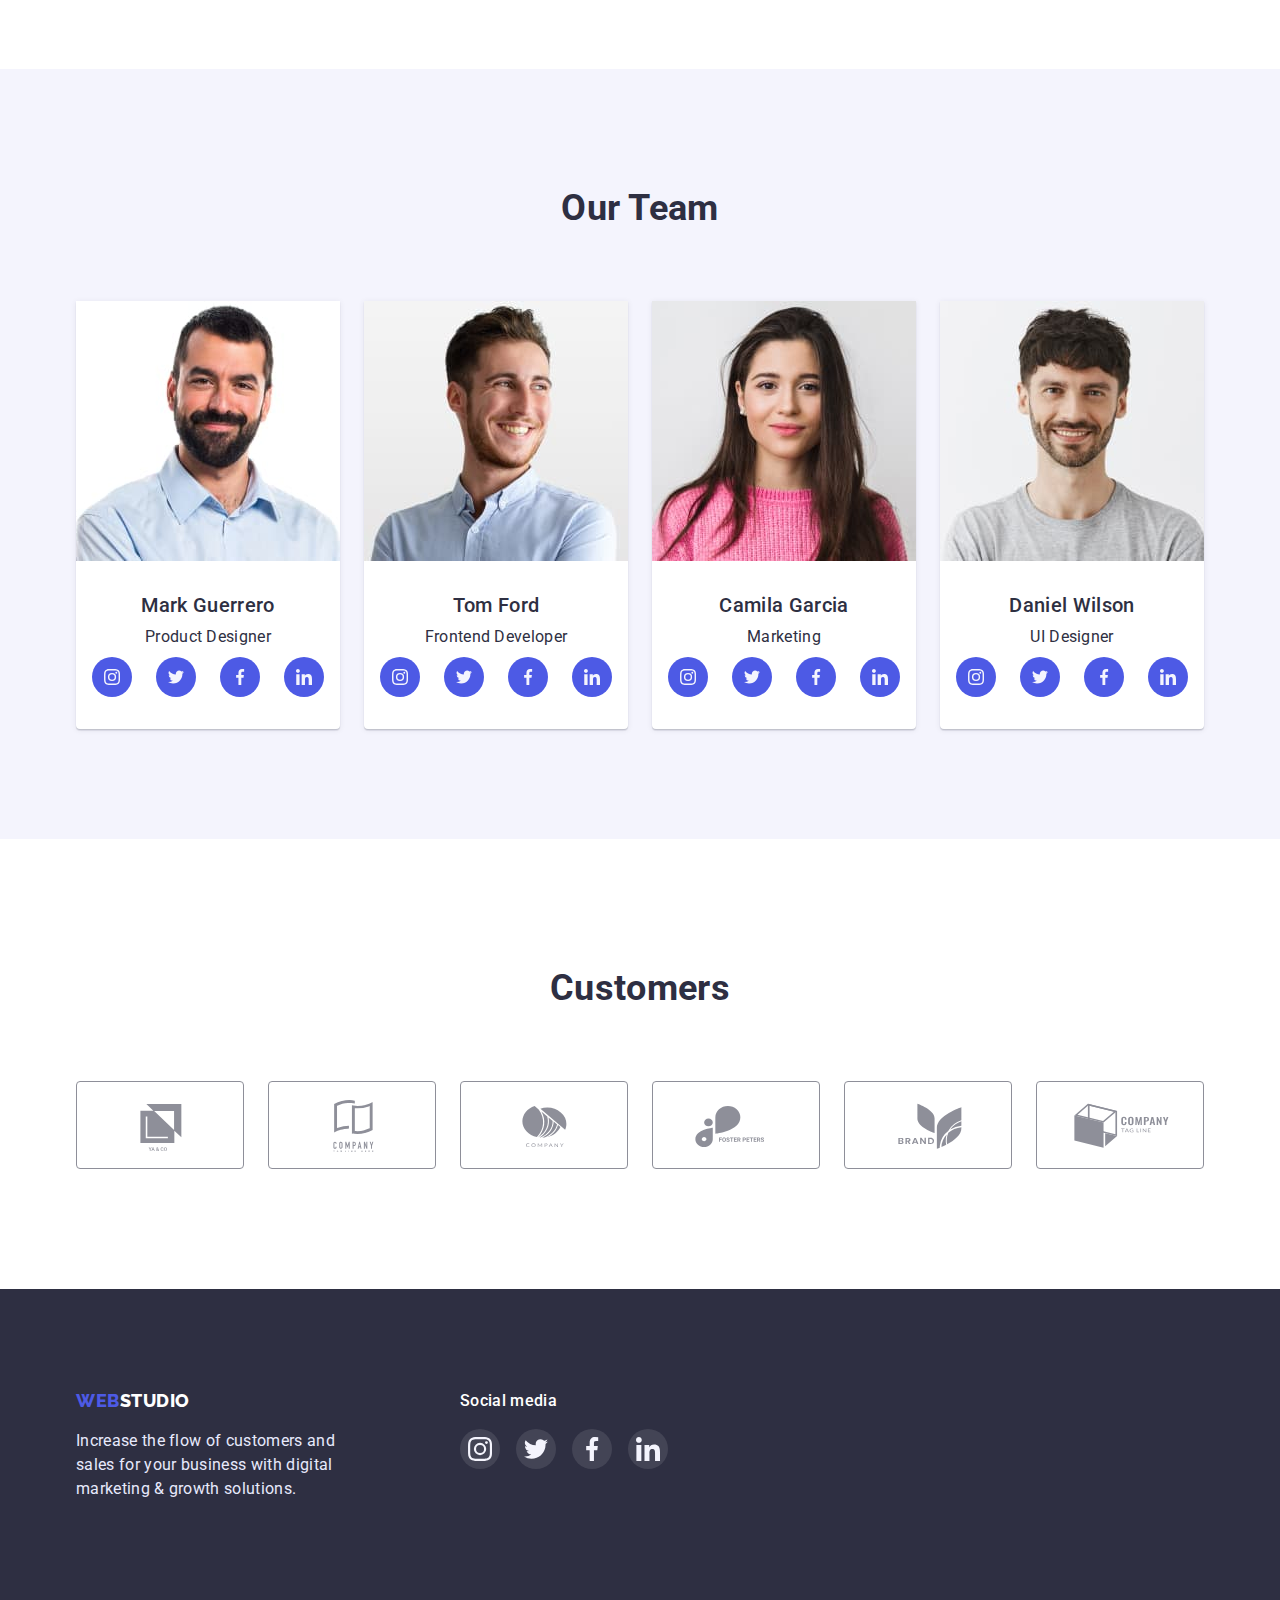
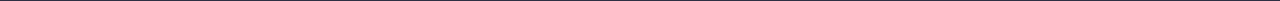
==== commit 6828cbf9: "for-check-homework-04" ====
--- a/index.html
+++ b/index.html
@@ -294,43 +294,43 @@
           <ul class="customers-list list">
             <li class="logo-list">
               <a href="" class="logo-link">
-                <svg class="logo-icon">
-                  <use href="./images/sprite.svg#icon-Logo1" width="104" height="56"></use>
-                </svg>
-              </a>
-            </li>
-            <li class="logo-list">
-              <a href="" class="logo-link">
-                <svg class="logo-icon">
-                  <use href="./images/sprite.svg#icon-Logo2" width="104" height="56"></use>
-                </svg>
-              </a>
-            </li>
-            <li class="logo-list">
-              <a href="" class="logo-link">
-                <svg class="logo-icon">
-                  <use href="./images/sprite.svg#icon-Logo3" width="104" height="56"></use>
-                </svg>
-              </a>
-            </li>
-            <li class="logo-list">
-              <a href="" class="logo-link">
-                <svg class="logo-icon">
-                  <use href="./images/sprite.svg#icon-Logo4" width="104" height="56"></use>
-                </svg>
-              </a>
-            </li>
-            <li class="logo-list">
-              <a href="" class="logo-link">
-                <svg class="logo-icon">
-                  <use href="./images/sprite.svg#icon-Logo5" width="104" height="56"></use>
-                </svg>
-              </a>
-            </li>
-            <li class="logo-list">
-              <a href="" class="logo-link">
-                <svg class="logo-icon">
-                  <use href="./images/sprite.svg#icon-Logo6" width="104" height="56"></use>
+                <svg class="logo-icon" width="104" height="56">
+                  <use href="./images/sprite.svg#icon-Logo1" ></use>
+                </svg>
+              </a>
+            </li>
+            <li class="logo-list">
+              <a href="" class="logo-link">
+                <svg class="logo-icon" width="104" height="56">
+                  <use href="./images/sprite.svg#icon-Logo2" ></use>
+                </svg>
+              </a>
+            </li>
+            <li class="logo-list">
+              <a href="" class="logo-link">
+                <svg class="logo-icon" width="104" height="56">
+                  <use href="./images/sprite.svg#icon-Logo3" ></use>
+                </svg>
+              </a>
+            </li>
+            <li class="logo-list">
+              <a href="" class="logo-link">
+                <svg class="logo-icon" width="104" height="56">
+                  <use href="./images/sprite.svg#icon-Logo4" ></use>
+                </svg>
+              </a>
+            </li>
+            <li class="logo-list">
+              <a href="" class="logo-link">
+                <svg class="logo-icon" width="104" height="56">
+                  <use href="./images/sprite.svg#icon-Logo5" ></use>
+                </svg>
+              </a>
+            </li>
+            <li class="logo-list">
+              <a href="" class="logo-link">
+                <svg class="logo-icon" width="104" height="56">
+                  <use href="./images/sprite.svg#icon-Logo6" ></use>
                 </svg>
               </a>
             </li>
@@ -350,33 +350,33 @@
       </p>
     </div>
       <div class="foot-social-link" >
-        <h2 class="media">Social media</h2>
+        <p class="media">Social media</p>
         <ul class="media-list list">
           <li class="media-item">
             <a href="" class="media-link">
-              <svg class="link-sign">
-                <use href="./images/sprite.svg#icon-instagram" width="24" height="24"></use>
+              <svg class="link-sign" width="24" height="24">
+                <use href="./images/sprite.svg#icon-instagram" ></use>
               </svg>
             </a>
           </li>
           <li class="media-item">
             <a href="" class="media-link">
-              <svg class="link-sign">
-                <use href="./images/sprite.svg#icon-twitter" width="24" height="24"></use>
+              <svg class="link-sign" width="24" height="24">
+                <use href="./images/sprite.svg#icon-twitter" ></use>
               </svg>
             </a>
           </li>
           <li class="media-item">
             <a href="" class="media-link">
-              <svg class="link-sign">
-                <use href="./images/sprite.svg#icon-facebook" width="24" height="24"></use>
+              <svg class="link-sign" width="24" height="24">
+                <use href="./images/sprite.svg#icon-facebook" ></use>
               </svg>
             </a>
           </li>
           <li class="media-item">
             <a href="" class="media-link">
-              <svg class="link-sign">
-                <use href="./images/sprite.svg#icon-linkedin" width="24" height="24"></use>
+              <svg class="link-sign" width="24" height="24">
+                <use href="./images/sprite.svg#icon-linkedin" ></use>
               </svg>
             </a>
           </li>
--- a/css/styles.css
+++ b/css/styles.css
@@ -213,7 +213,6 @@
   font-size: 16px;
   line-height: 1.5;
   letter-spacing: 0.04em; 
-  
   color: var(--button-blue-color);
   background: var(--button-portf-bground-color); 
 }
@@ -236,31 +235,29 @@
 .card-img{
   display: flex;
   flex-wrap: wrap;
- 
   gap: 48px 24px; 
-
 }
 .card-img .card-portfolio {
+  display: block;
   text-decoration: none;
-  
-}
-.card-content .subtitle{
+}
+.chapter .card-portfolio:hover,
+.chapter .card-portfolio:focus {
+  box-shadow: 0px 1px 6px rgb(46 47 66 / 8%), 0px 1px 1px rgb(46 47 66 / 16%), 0px 2px 1px rgb(46 47 66 / 8%);
+}
+  .card-content .subtitle{
   margin-top: 0;
   margin-bottom: 8px;
   font-weight: 500;
   font-size: 20px;
   line-height: 1.2;
   color: var(--main-color);
-  
 } 
-.card-img .item{
-  /* width: 360px;
-  flex-basis: calc(100% / 3 - 24px); */
-} 
-.card-img .item:hover,
-.card-img .item:focus{
-  box-shadow: 0px 1px 6px rgba(46, 47, 66, 0.08), 0px 1px 1px rgba(46, 47, 66, 0.16), 0px 2px 1px rgba(46, 47, 66, 0.08);
-}
+/* .card-img .item{
+   width: 360px;
+  flex-basis: calc(100% / 3 - 24px); 
+ } */
+
 .card-content{
   padding: 32px 16px;
   border: 1px solid var(--footer-text-color) ;
@@ -482,9 +479,8 @@
   display: flex;
   align-items: center;
   justify-content: center;
-  padding: 16px 32px; 
-  width: 100%;
-  height: 100%;
+  width: 168px;
+  height: 88px;
   border: 1px solid var(--color-customers);
   border-radius: 4px;
 }
@@ -497,13 +493,14 @@
 }
 .logo-link:hover,
 .logo-link:focus{
-  display: block;
   border: 1px solid var(--background-button-color);
-}
-.logo-icon:hover,
-.logo-icon:focus{
-  fill: var(--background-button-color);
-}
+  
+}
+.logo-link:hover .logo-icon,
+.logo-link:focus .logo-icon{
+fill: var(--background-button-color);
+}
+
   /* for footer */
  .footer{
   max-width: 1440px;
@@ -534,16 +531,15 @@
 }
 .media-list{
   display: flex;
-  width: 208px;
-  text-align: center;
+  justify-content: center;
 }
 .media-link{
-  display: block;
-  border: transparent;
-  border-radius: 50%;
+  display: flex;
+  justify-content: center;
+  align-items: center;
   width: 40px;
   height: 40px;
-  padding: 8px;
+  border-radius: 50%;
   background-color: rgba(255, 255, 255, 0.1);
 }
 .media-link:hover,
@@ -553,6 +549,7 @@
 .media-item:not(:last-child){
   margin-right: 16px;
 }
+
 .media{
   margin: 0 auto 16px 0;
   font-weight: 500;
